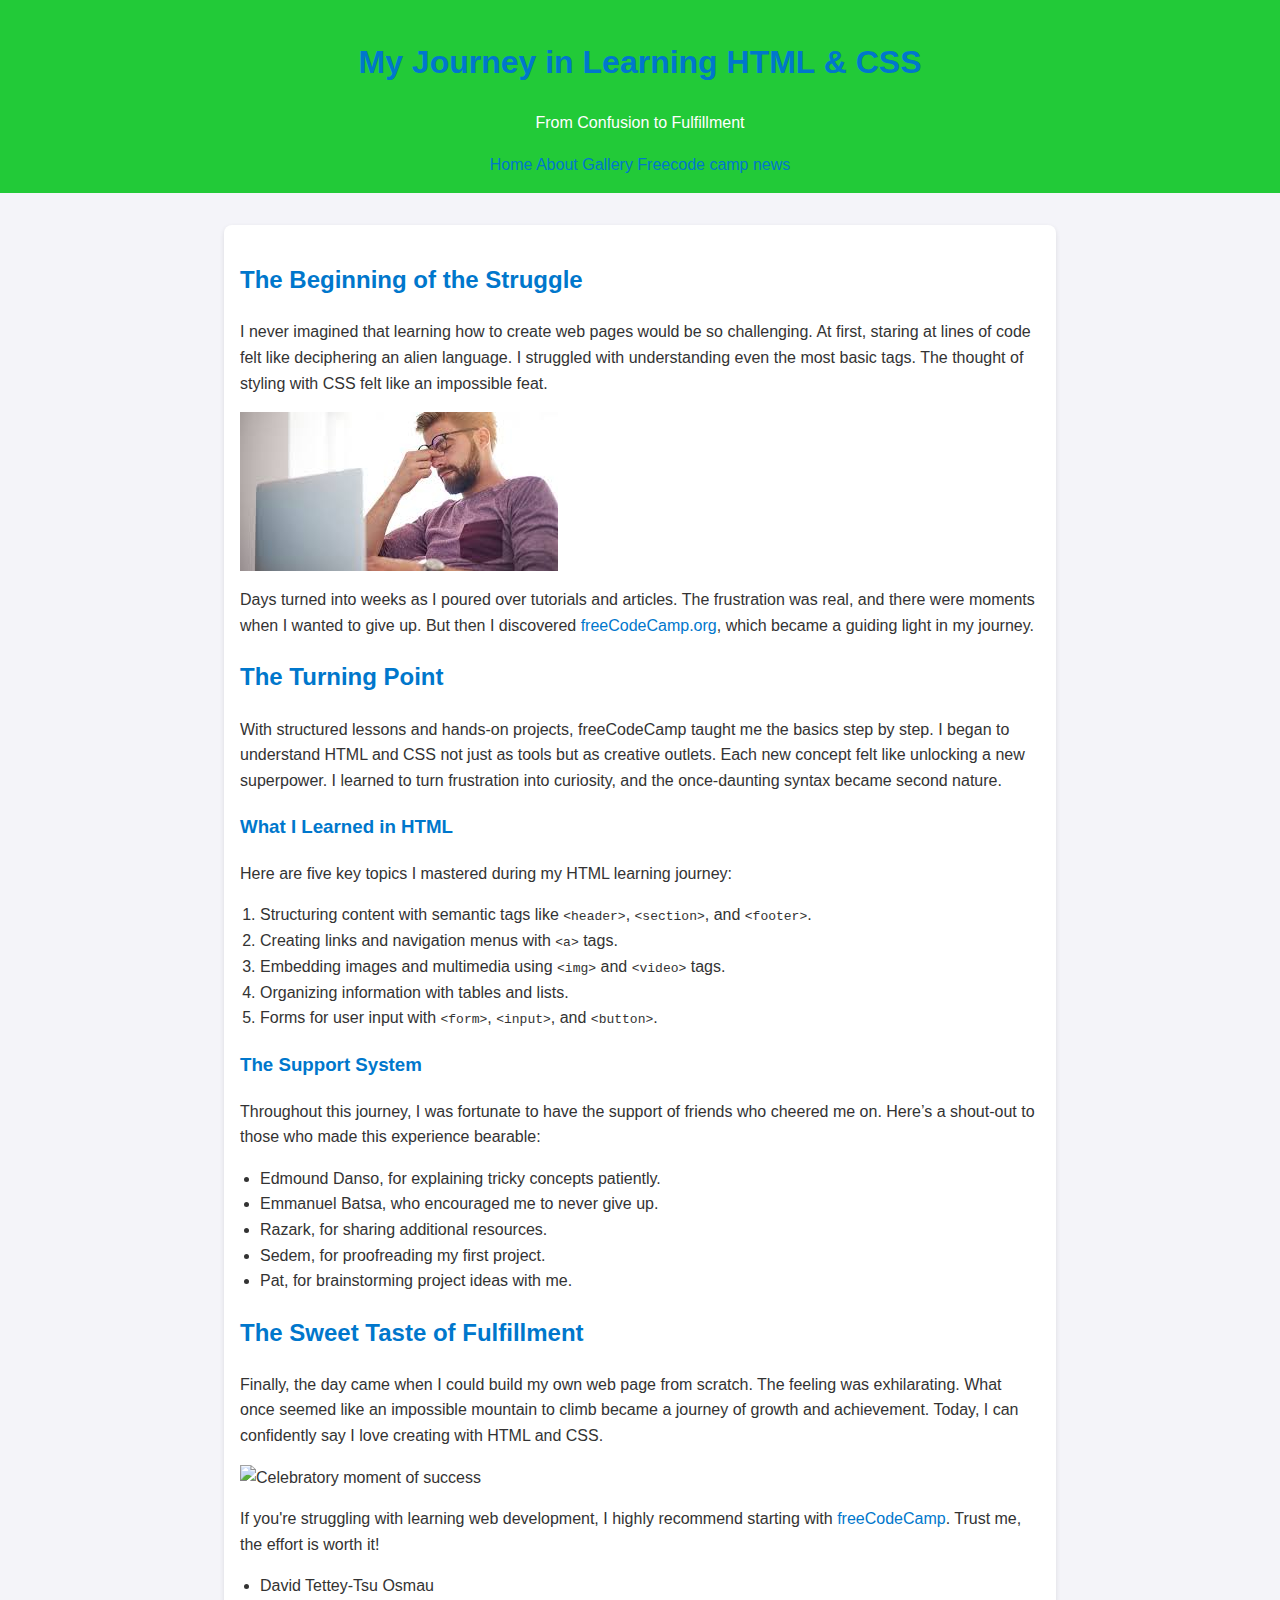
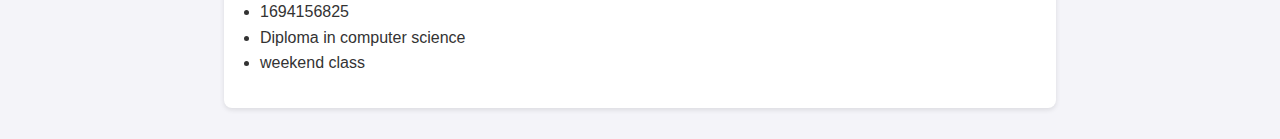
==== index.html @ 8ebf61c5 "Add files via upload" ====
<!DOCTYPE html>
<html lang="en">
<head>
    <meta charset="UTF-8">
    <meta name="viewport" content="width=device-width, initial-scale=1.0">
    <title>Document</title>
    <link rel="stylesheet" href="style.css" />
</head>
<body>
    <header>
        <h1>My Journey in Learning HTML & CSS</h1>
        <p>From Confusion to Fulfillment</p>
        <nav><a href="index.html">Home</a>
            <a href="about.html">About</a>
            <a href="imagelab.html">Gallery</a>
            <a href="https://www.freecodecamp.org/news"> Freecode camp news</a> </nav>
        
        
    </header>

    <div class="container">
        <h2>The Beginning of the Struggle</h2>
        <p>
            I never imagined that learning how to create web pages would be so challenging. 
            At first, staring at lines of code felt like deciphering an alien language. 
            I struggled with understanding even the most basic tags. The thought of styling with CSS felt like an impossible feat. 
        </p>
        <img src="/stressful.jpg" alt="A frustrated me sitting at a desk">
        <p>
            Days turned into weeks as I poured over tutorials and articles. The frustration was real, and there were moments when 
            I wanted to give up. But then I discovered <a href="https://www.freecodecamp.org" target="_blank">freeCodeCamp.org</a>, 
            which became a guiding light in my journey.
        </p>

        <h2>The Turning Point</h2>
        <p>
            With structured lessons and hands-on projects, freeCodeCamp taught me the basics step by step. 
            I began to understand HTML and CSS not just as tools but as creative outlets. Each new concept felt 
            like unlocking a new superpower. I learned to turn frustration into curiosity, and the once-daunting syntax 
            became second nature.
        </p>

        <h3>What I Learned in HTML</h3>
        <p>Here are five key topics I mastered during my HTML learning journey:</p>
        <ol>
            <li>Structuring content with semantic tags like <code>&lt;header&gt;</code>, <code>&lt;section&gt;</code>, and <code>&lt;footer&gt;</code>.</li>
            <li>Creating links and navigation menus with <code>&lt;a&gt;</code> tags.</li>
            <li>Embedding images and multimedia using <code>&lt;img&gt;</code> and <code>&lt;video&gt;</code> tags.</li>
            <li>Organizing information with tables and lists.</li>
            <li>Forms for user input with <code>&lt;form&gt;</code>, <code>&lt;input&gt;</code>, and <code>&lt;button&gt;</code>.</li>
        </ol>

        <h3>The Support System</h3>
        <p>
            Throughout this journey, I was fortunate to have the support of friends who cheered me on. 
            Here’s a shout-out to those who made this experience bearable:
        </p>
        <ul>
            <li>Edmound Danso, for explaining tricky concepts patiently.</li>
            <li>Emmanuel Batsa, who encouraged me to never give up.</li>
            <li>Razark, for sharing additional resources.</li>
            <li>Sedem, for proofreading my first project.</li>
            <li>Pat, for brainstorming project ideas with me.</li>
        </ul>

        <h2>The Sweet Taste of Fulfillment</h2>
        <p>
            Finally, the day came when I could build my own web page from scratch. 
            The feeling was exhilarating. What once seemed like an impossible mountain to climb 
            became a journey of growth and achievement. Today, I can confidently say I love creating with HTML and CSS.
        </p>
        <img src="./work.jpg" alt="Celebratory moment of success">
        <p>
            If you're struggling with learning web development, I highly recommend starting with 
            <a href="https://www.freecodecamp.org" target="_blank">freeCodeCamp</a>. Trust me, the effort is worth it!
        <ul><li>David Tettey-Tsu Osmau</li>
            <li>1694156825</li>
            <li>Diploma in computer science</li>
            <li>weekend class</li>
            <ul>
        </p>
    
    </div>

 
</body>
</html>
---- style.css ----
body {
    font-family: Arial, sans-serif;
    line-height: 1.6;
    margin: 0;
    padding: 0;
    background-color: #f4f4f9;
    color: #333;
}
header {
    background-color: #22ca38;
    color: #fff;
    padding: 1rem 0;
    text-align: center;
}
.container {
    max-width: 800px;
    margin: 2rem auto;
    padding: 1rem;
    background: #fff;
    box-shadow: 0 2px 5px rgba(0, 0, 0, 0.1);
    border-radius: 8px;
}
h1, h2, h3 {
    color: #0077cc;
}
a {
    color: #0077cc;
    text-decoration: none;
}
a:hover {
    text-decoration: underline;
}
img {
    max-width: 100%;
    height: auto;
    display: block;
    margin: 1rem 0;
}
ul, ol {
    margin: 1rem 0;
    padding-left: 20px;
}
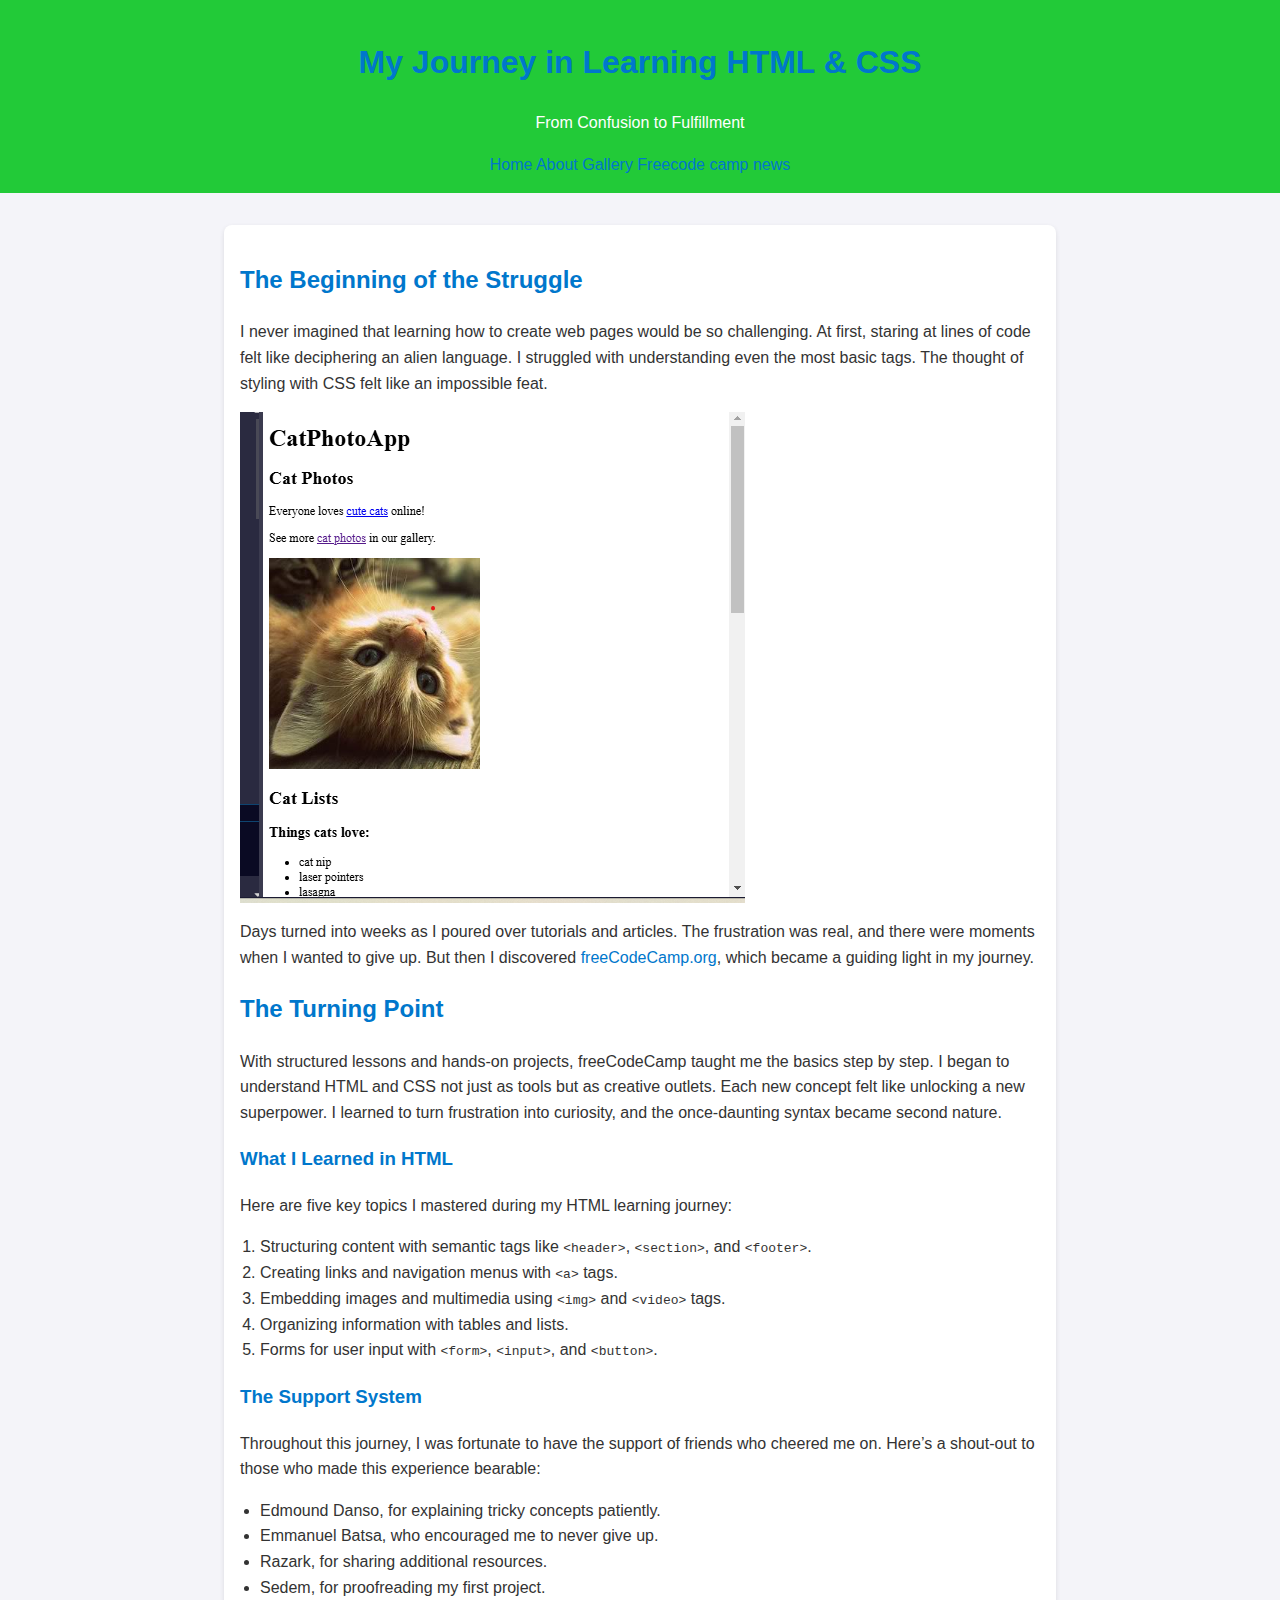
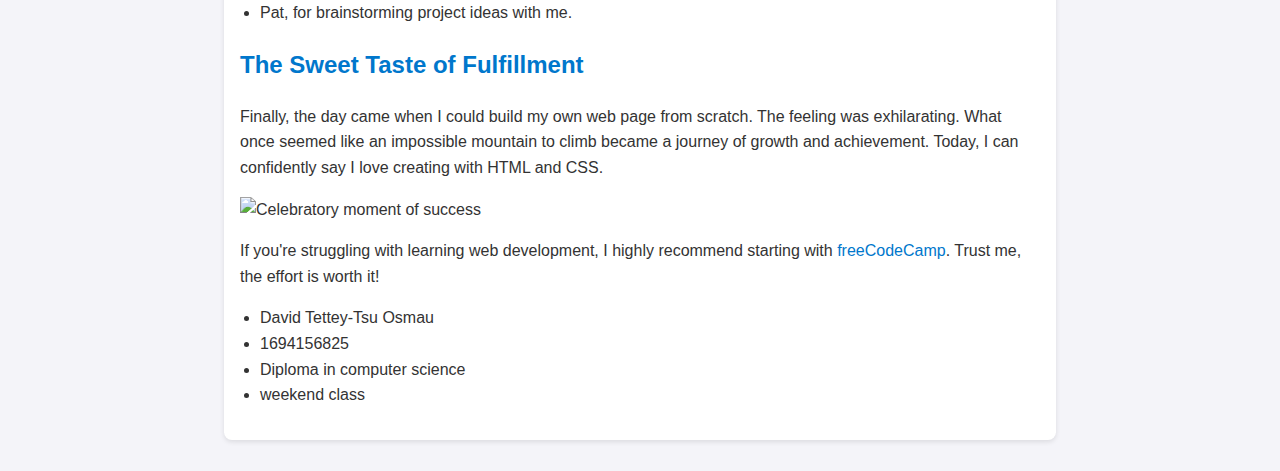
==== commit b27a649c: "Update index.html" ====
--- a/index.html
+++ b/index.html
@@ -25,7 +25,7 @@
             At first, staring at lines of code felt like deciphering an alien language. 
             I struggled with understanding even the most basic tags. The thought of styling with CSS felt like an impossible feat. 
         </p>
-        <img src="/stressful.jpg" alt="A frustrated me sitting at a desk">
+        <img src="project1.png" alt="A frustrated me sitting at a desk">
         <p>
             Days turned into weeks as I poured over tutorials and articles. The frustration was real, and there were moments when 
             I wanted to give up. But then I discovered <a href="https://www.freecodecamp.org" target="_blank">freeCodeCamp.org</a>, 
@@ -84,4 +84,4 @@
 
  
 </body>
-</html>+</html>
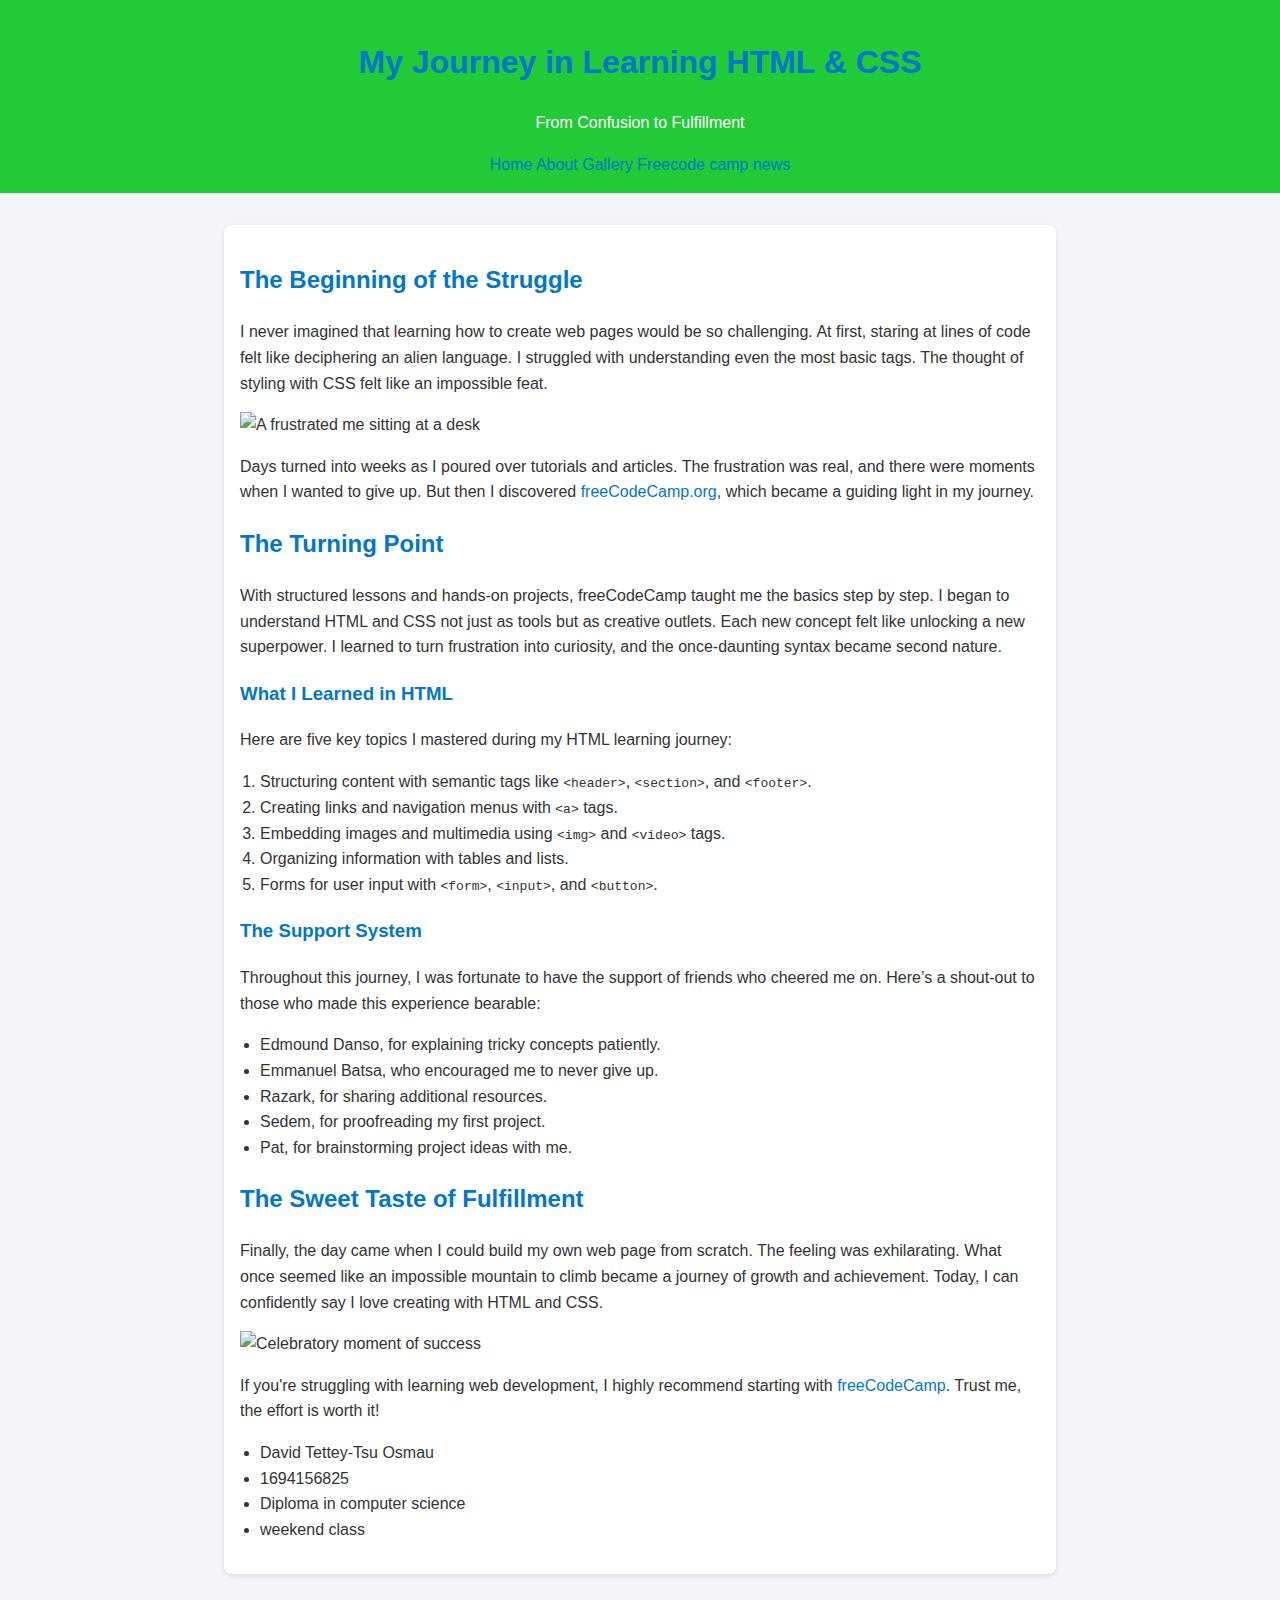
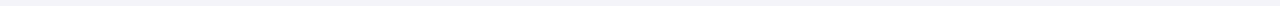
==== commit 2c3c289b: "Update index.html" ====
--- a/index.html
+++ b/index.html
@@ -25,7 +25,7 @@
             At first, staring at lines of code felt like deciphering an alien language. 
             I struggled with understanding even the most basic tags. The thought of styling with CSS felt like an impossible feat. 
         </p>
-        <img src="project1.png" alt="A frustrated me sitting at a desk">
+        <img src="" alt="A frustrated me sitting at a desk">
         <p>
             Days turned into weeks as I poured over tutorials and articles. The frustration was real, and there were moments when 
             I wanted to give up. But then I discovered <a href="https://www.freecodecamp.org" target="_blank">freeCodeCamp.org</a>, 
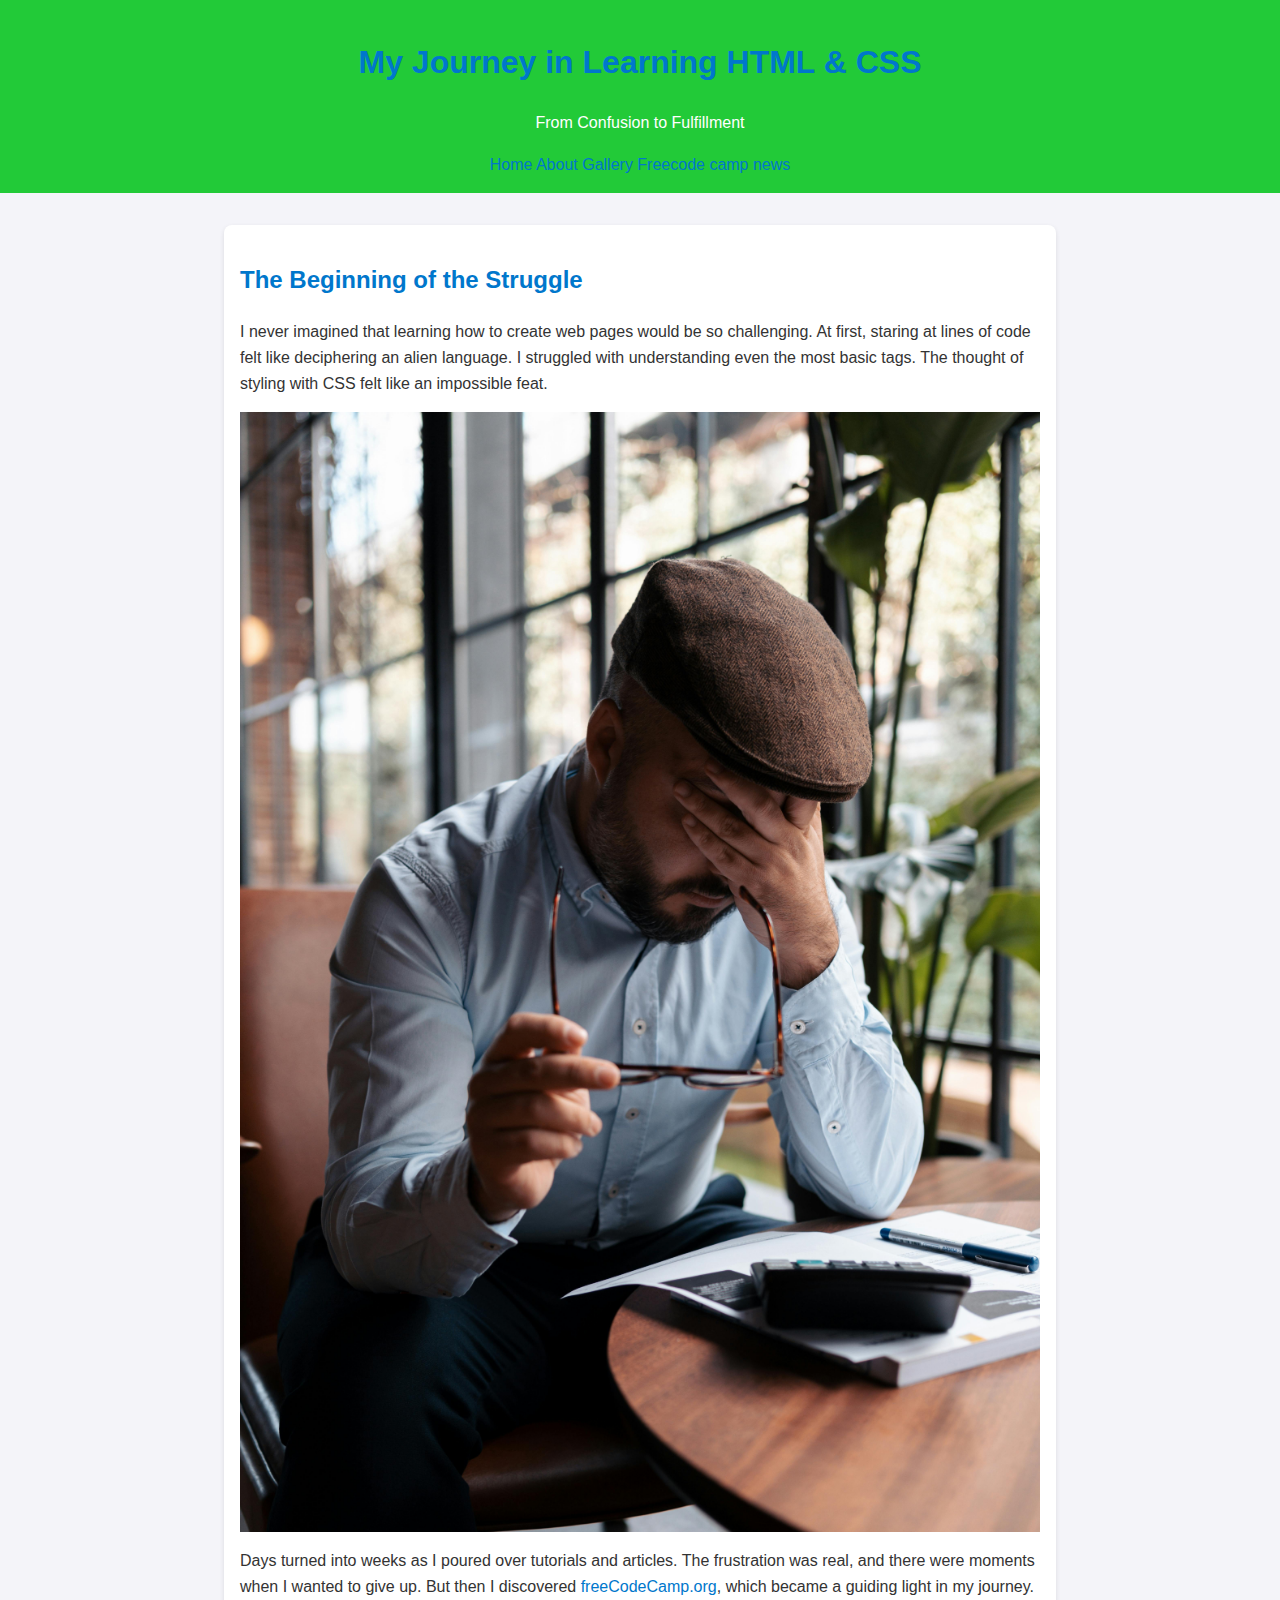
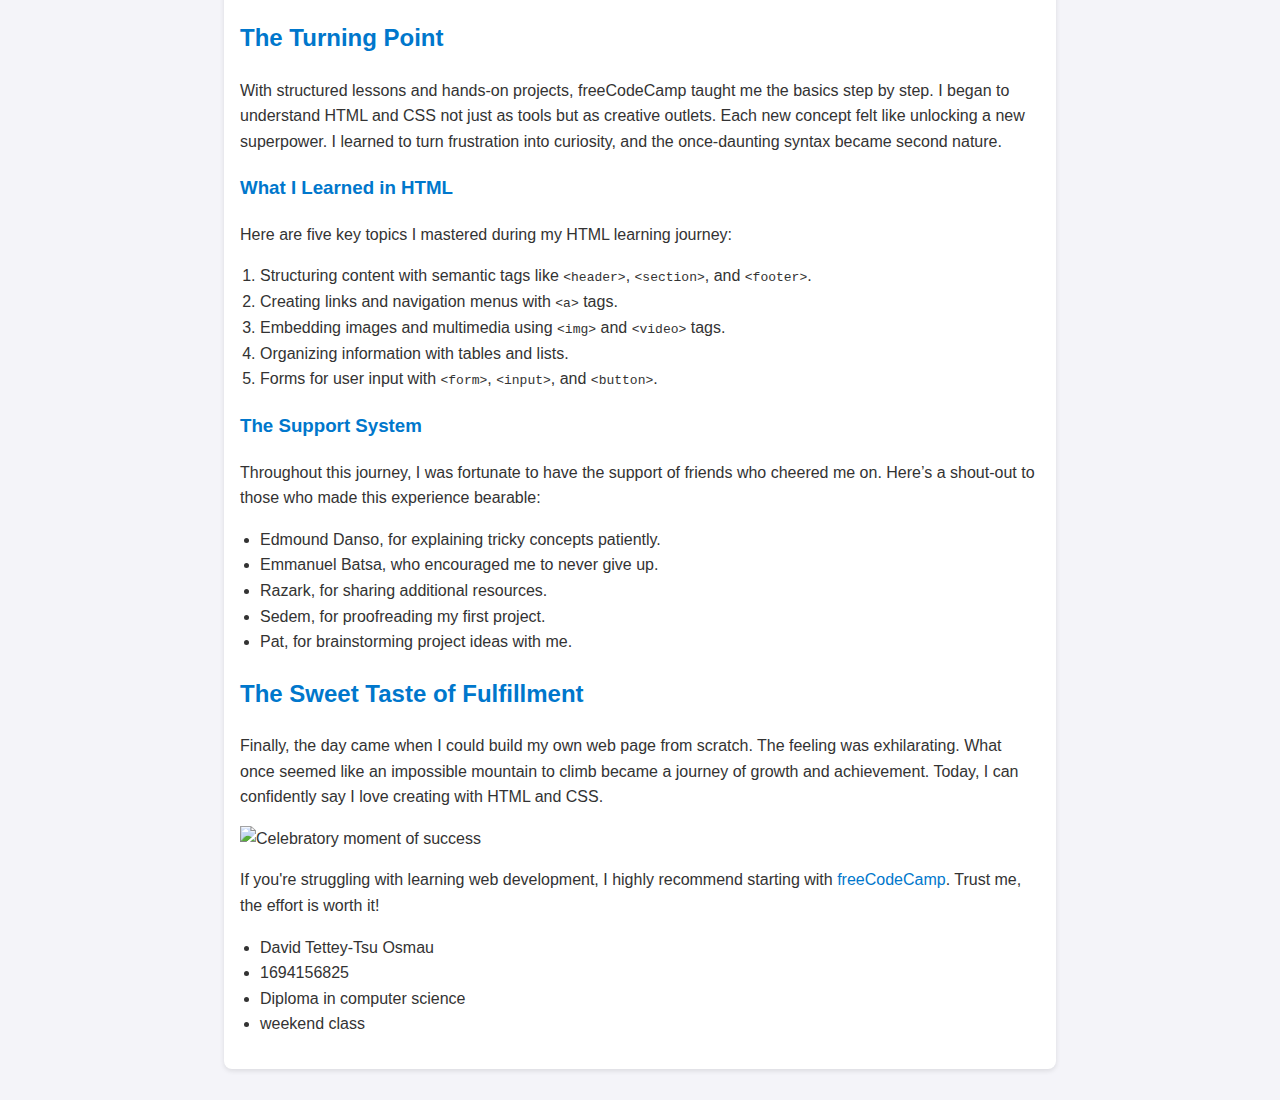
==== commit 1c501adf: "Update index.html" ====
--- a/index.html
+++ b/index.html
@@ -25,7 +25,7 @@
             At first, staring at lines of code felt like deciphering an alien language. 
             I struggled with understanding even the most basic tags. The thought of styling with CSS felt like an impossible feat. 
         </p>
-        <img src="" alt="A frustrated me sitting at a desk">
+        <img src="stresed.jpg" alt="A frustrated me sitting at a desk">
         <p>
             Days turned into weeks as I poured over tutorials and articles. The frustration was real, and there were moments when 
             I wanted to give up. But then I discovered <a href="https://www.freecodecamp.org" target="_blank">freeCodeCamp.org</a>, 
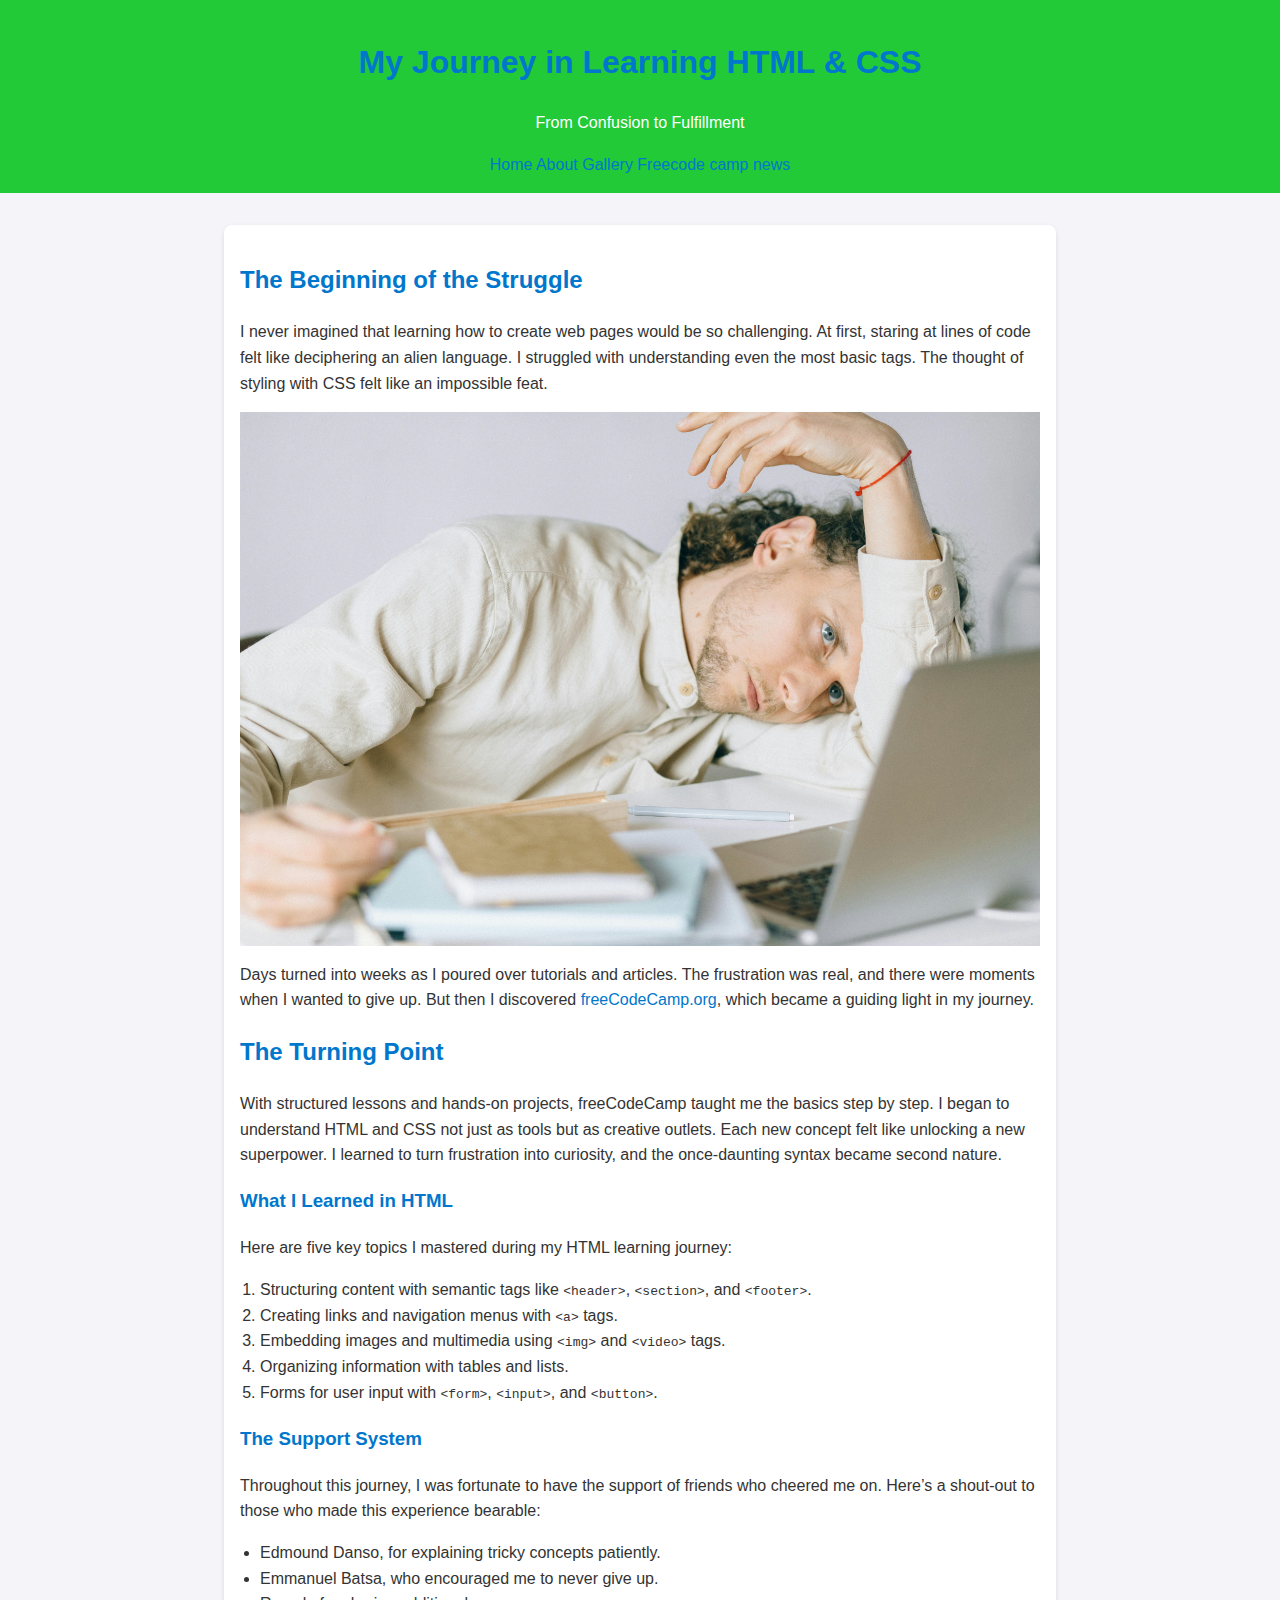
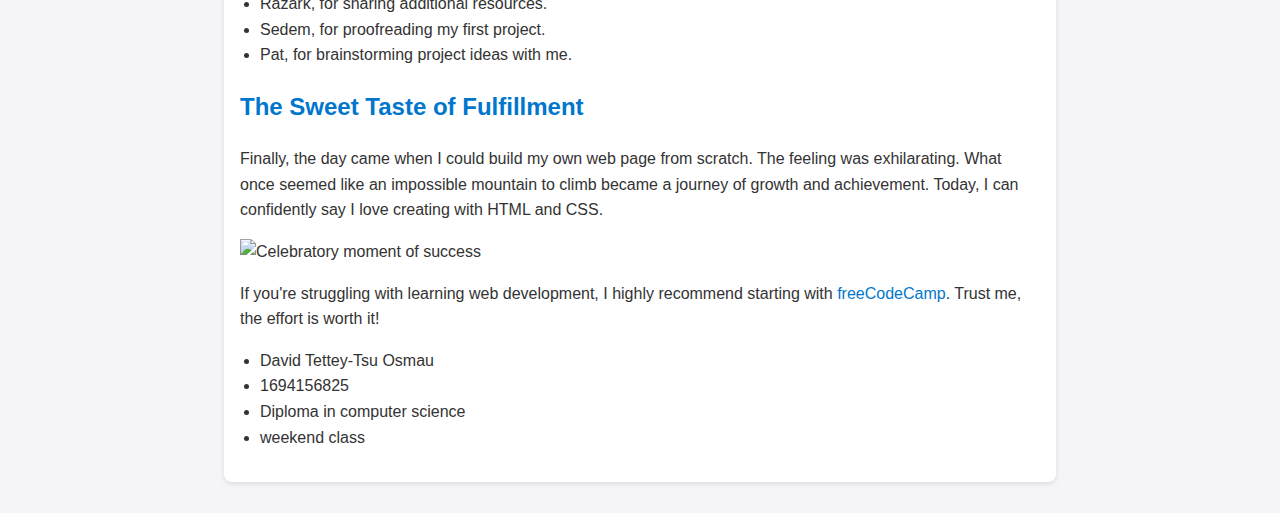
==== commit 0b17f204: "Update index.html" ====
--- a/index.html
+++ b/index.html
@@ -25,7 +25,7 @@
             At first, staring at lines of code felt like deciphering an alien language. 
             I struggled with understanding even the most basic tags. The thought of styling with CSS felt like an impossible feat. 
         </p>
-        <img src="stresed.jpg" alt="A frustrated me sitting at a desk">
+        <img src="troubled.jpg" alt="A frustrated me sitting at a desk">
         <p>
             Days turned into weeks as I poured over tutorials and articles. The frustration was real, and there were moments when 
             I wanted to give up. But then I discovered <a href="https://www.freecodecamp.org" target="_blank">freeCodeCamp.org</a>, 
